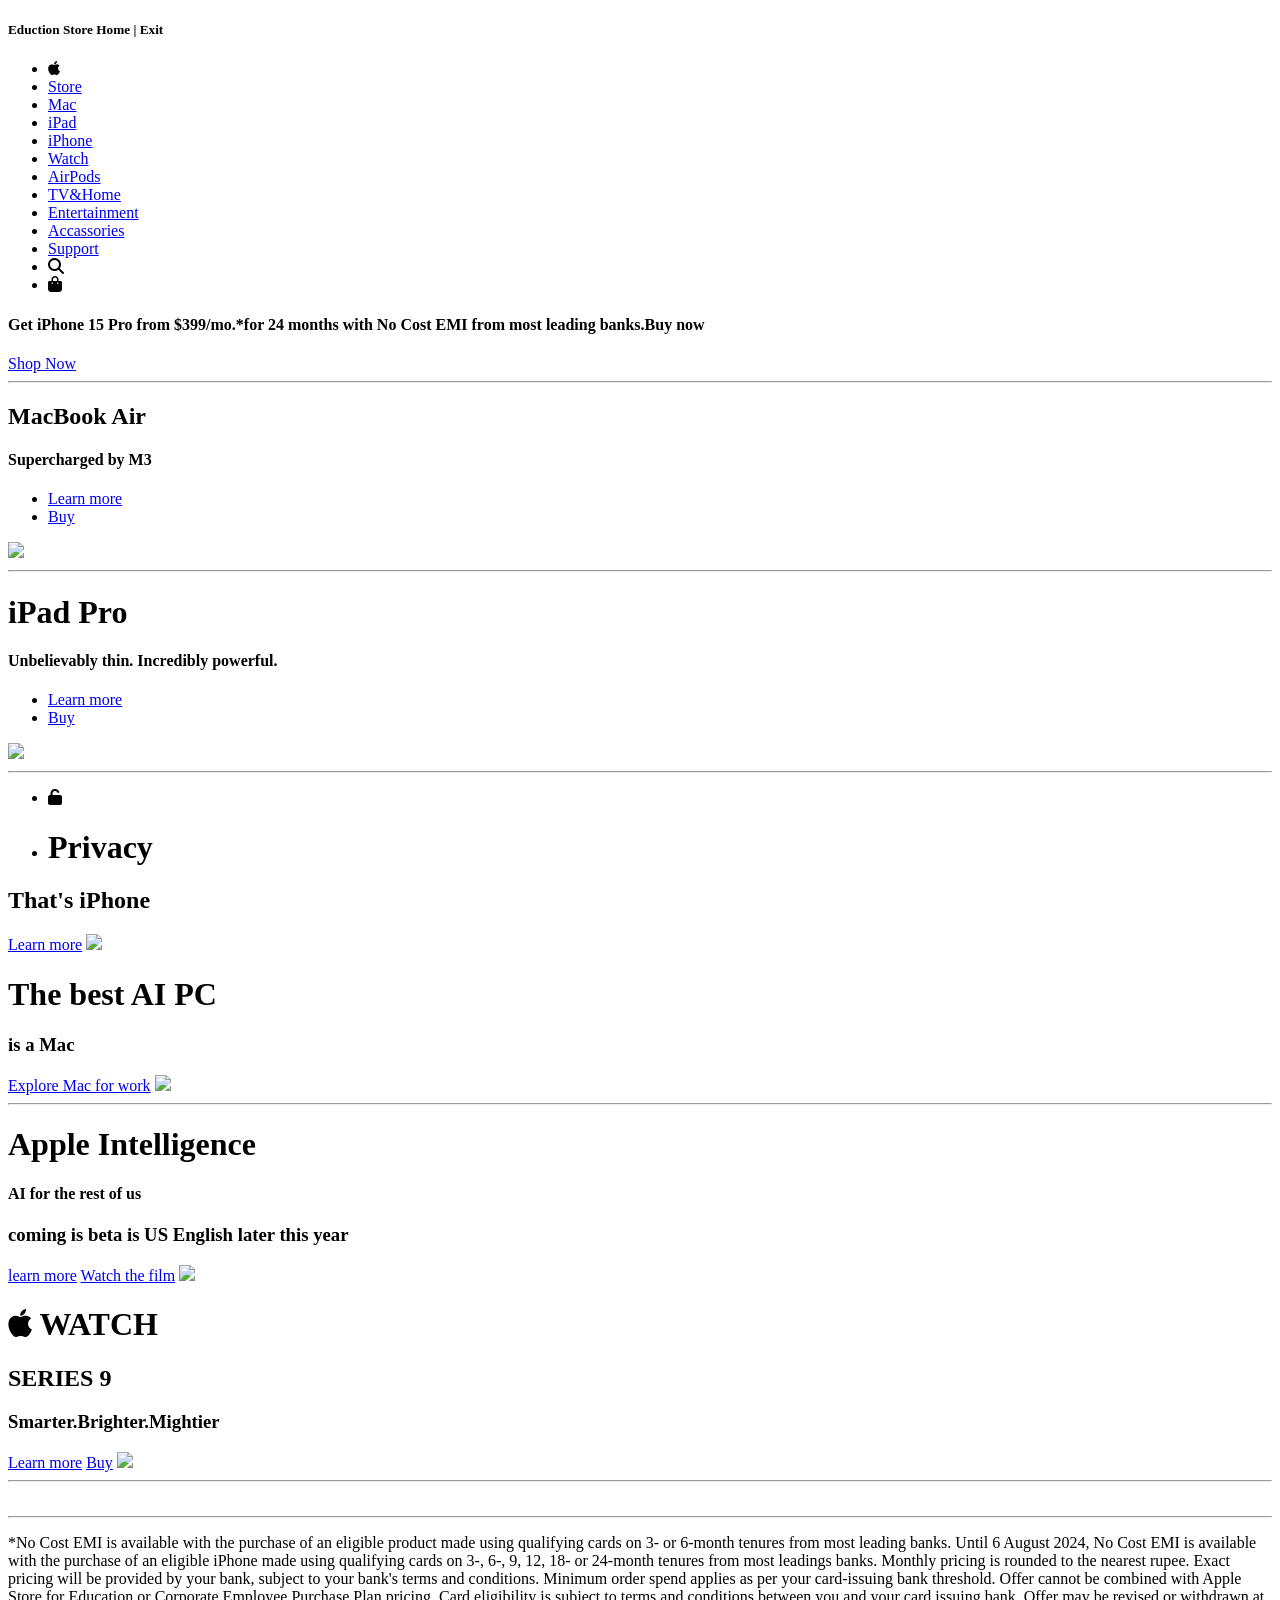
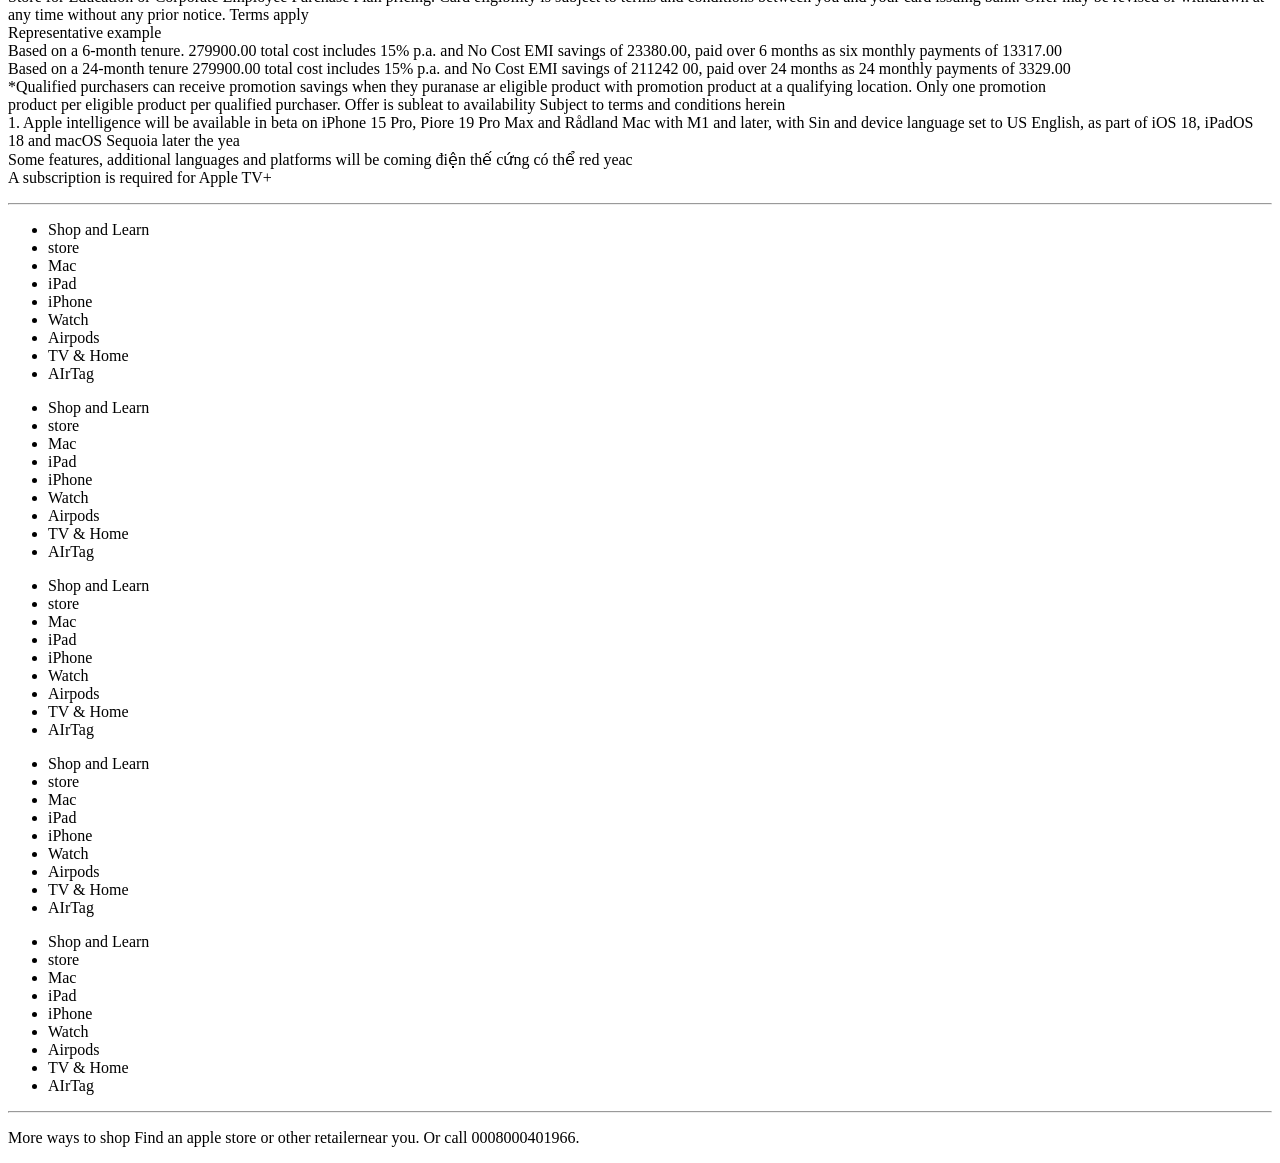
==== index.html @ b9b36b91 "Rename apple.html to index.html" ====
<!DOCTYPE html>
<html lang="en">
<head>
    <meta charset="UTF-8">
    <meta name="viewport" content="width=device-width, initial-scale=1.0">
    <title>Apple.com</title>
    <link rel="stylesheet" href="style.css">
    <link rel="stylesheet" href="https://cdnjs.cloudflare.com/ajax/libs/font-awesome/6.5.2/css/all.min.css" integrity="sha512-SnH5WK+bZxgPHs44uWIX+LLJAJ9/2PkPKZ5QiAj6Ta86w+fsb2TkcmfRyVX3pBnMFcV7oQPJkl9QevSCWr3W6A==" crossorigin="anonymous" referrerpolicy="no-referrer" />
</head>
<body>
    <header>
            </div>
        <div class="master">
            <nav class="nav">
            
                <h5>Eduction Store Home | Exit</h5>
                <ul>
                    <li><i class="fa-brands fa-apple"></i></li>
                    <li><a href="#">Store</a></li>
                    <li><a href="#">Mac</a></li>
                    <li><a href="#">iPad</a></li>
                    <li><a href="#">iPhone</a></li>
                    <li><a href="#">Watch</a></li>
                    <li><a href="#">AirPods</a></li>
                    <li><a href="#">TV&Home</a></li>
                    <li><a href="#">Entertainment</a></li>
                    <li><a href="#">Accassories</a></li>
                    <li><a href="#">Support</a></li>
                    <li><i class="fa-solid fa-magnifying-glass"></i></li>
                    <li><i class="fa-solid fa-bag-shopping"></i></li>
                </ul>
            </nav></div><div class="worker">
            <h4>Get iPhone 15 Pro from $399/mo.*for 24 months with No Cost EMI from most leading banks.<span>Buy now</span></h4>
        </div>
        <div class="okay">
            <a href="#" class="done"> Shop Now </a>
        </div>
        </header>
        <hr>
        <section>
            <div class="sir">
            <h1><strong>MacBook Air</strong></h1>
            <h4>Supercharged by M3</h4>
            </div>
            <div class="under2">
                <nav>
                    <ul>
                        <li><a href="#">Learn more</a></li>
                        <li><a href="#">Buy</a></li>
                    </ul>
                </nav>
            </div>
            <div class="joke">
            <img src="https://www.apple.com/v/macbook-air/s/images/overview/hero/hero_static__c9sislzzicq6_large.jpg">
            </div>
        </section>
        <hr>
        <section1>
            <div class="mam">
                <h1><strong>iPad Pro</strong></h1>
                <h4>Unbelievably thin. Incredibly powerful.</h4>
                </div>
                <div class="under2">
                    <nav>
                        <ul>
                            <li><a href="#">Learn more</a></li>
                            <li><a href="#">Buy</a></li>
                        </ul>
                    </nav>
                </div>
                <div class="joke2">
                <img src="https://images.indianexpress.com/2024/05/Apple-iPad-Pro-hero-240507.jpg?w=414"></div>
        </section1>
        <hr>
        <section2>
            <div class="leader">
                <div class="laber1">
                    <div class="texts"> 
                    <ul>
                        <li> <i class="fa-solid fa-unlock"></i> </li>
                        <li><h1> Privacy</h1></li>
                    </ul>
                    <h2>That's iPhone</h2>
                     <a href="#" class="for">Learn more</a>
                     <img src="https://nofilmschool.com/media-library/the-iphone-15-on-a-black-background.png?id=34710862&width=1245&height=700&quality=90&coordinates=40%2C0%2C40%2C0">
                    </div>
                </div>
                <div class="laber2">
                    <div class="first">
                        <h1>The best AI PC</h1>
                        <h3>is a Mac</h3>
                        <a href="#" class="mind">Explore Mac for work</a>
                        <img src="https://www.zdnet.com/a/img/resize/c89c025e77d7a155cf92d81ed75ba8d66c57a023/2021/10/18/e566b6ba-d9b3-4f21-a1c4-55723cad7d6f/apple-macbook-pro-16-inch-screen-10182021.jpg?auto=webp&fit=crop&height=675&width=1200">
                    </div>
                </div>
            </div>
        </section2>
        <hr>
        <sectionA>
            <div class="power">
                <div class="div1">
                    <h1>Apple Intelligence</h1>
                    <h4>AI for the rest of us</h4>
                    <h3>coming is beta is US English later this year</h3>
                    <a href="#">learn more</a>
                    <a href="#">Watch the film</a>
                    <img src="https://www.themobileindian.com/wp-content/uploads/2022/09/iOS-lock-screen-696x392.png">
                </div>
                <div class="div2">
                 <h1><i class="fa-brands fa-apple"></i> WATCH</h1>
                 <h2>SERIES 9</h2>
                 <h3>Smarter.Brighter.Mightier</h3>
                 <a href="#">Learn more</a>
                 <a href="#">Buy</a>
                 <img src="https://images.macrumors.com/t/XzG4VagpnIehd3bJWtZ4Lh6vzO4=/800x0/smart/article-new/2023/09/Apple-Watch-Series-9.jpg?lossy">
                </div>
            </div>
        </sectionA>
        <hr>
        <sectionB>
            <div class="shiv">
                
                <img src="https://images.indianexpress.com/2024/01/iOS-17-Apple.jpg" alt="">
                
            </div>
        </sectionB>
        <hr>
        <footer>
            <div class="footer1">
                <div class="footerhai">
                <p>*No Cost EMI is available with the purchase of an eligible product made using qualifying cards on 3- or 6-month tenures from most leading banks. Until 6 August 2024, No Cost EMI is available with the purchase of an eligible iPhone made using qualifying cards on 3-, 6-, 9, 12, 18- or 24-month tenures from most leadings banks. Monthly pricing is rounded to the nearest rupee. Exact pricing will be provided by your bank, subject to your bank's terms and conditions. Minimum order spend applies as per your card-issuing bank threshold. Offer cannot be combined with Apple Store for Education or Corporate Employee Purchase Plan pricing. Card eligibility is subject to terms and conditions between you and your card issuing bank. Offer may be revised or withdrawn at any time without any prior notice. Terms apply

                    <br>Representative example
                    
                   <br> Based on a 6-month tenure. 279900.00 total cost includes 15% p.a. and No Cost EMI savings of 23380.00, paid over 6 months as six monthly payments of 13317.00
                    
                    <br>Based on a 24-month tenure 279900.00 total cost includes 15% p.a. and No Cost EMI savings of 211242 00, paid over 24 months as 24 monthly payments of 3329.00
                    
                    <br>*Qualified purchasers can receive promotion savings when they puranase ar eligible product with promotion product at a qualifying location. Only one promotion
                    
                    <br>product per eligible product per qualified purchaser. Offer is subleat to availability Subject to terms and conditions herein
                    
                    <br>1. Apple intelligence will be available in beta on iPhone 15 Pro, Piore 19 Pro Max and Rådland Mac with M1 and later, with Sin and device language set to US English, as part of iOS 18, iPadOS 18 and macOS Sequoia later the yea
                    
                    <br>Some features, additional languages and platforms will be coming điện thế cứng có thể red yeac
                    
                    <br> A subscription is required for Apple TV+
                    </p>
                 <hr>
                 <div class="listpower">
                  <div class="list1">
                  <ul> 
                    <li>Shop and Learn</li>
                    <li>store</li>
                    <li>Mac</li>
                    <li>iPad</li>
                    <li>iPhone</li>
                    <li>Watch</li>
                    <li>Airpods</li>
                    <li>TV & Home</li>
                    <li>AIrTag</li>
                  </ul></div>
                  <div class="list2">
                    <ul> 
                        <li>Shop and Learn</li>
                        <li>store</li>
                        <li>Mac</li>
                        <li>iPad</li>
                        <li>iPhone</li>
                        <li>Watch</li>
                        <li>Airpods</li>
                        <li>TV & Home</li>
                        <li>AIrTag</li>
                    </ul></div>
                    <div class="list3">
                        <ul> 
                            <li>Shop and Learn</li>
                            <li>store</li>
                            <li>Mac</li>
                            <li>iPad</li>
                            <li>iPhone</li>
                            <li>Watch</li>
                            <li>Airpods</li>
                            <li>TV & Home</li>
                            <li>AIrTag</li>
                        </ul></div>
                        <div class="list4">
                            <ul> 
                                <li>Shop and Learn</li>
                                <li>store</li>
                                <li>Mac</li>
                                <li>iPad</li>
                                <li>iPhone</li>
                                <li>Watch</li>
                                <li>Airpods</li>
                                <li>TV & Home</li>
                                <li>AIrTag</li>
                            </ul></div>
                            <div class="list5">
                                <ul> 
                                    <li>Shop and Learn</li>
                                    <li>store</li>
                                    <li>Mac</li>
                                    <li>iPad</li>
                                    <li>iPhone</li>
                                    <li>Watch</li>
                                    <li>Airpods</li>
                                    <li>TV & Home</li>
                                    <li>AIrTag</li>
                                </ul>
                            </div>
                        </div>
                        <div class="last">
                            <hr>
                           <p> More ways to shop <span>Find an apple store or other retailer</span>near you. Or call 0008000401966.</p>
                        </div>
                        </div>
                </div>
            </div>
        </footer>
</body>
</html>
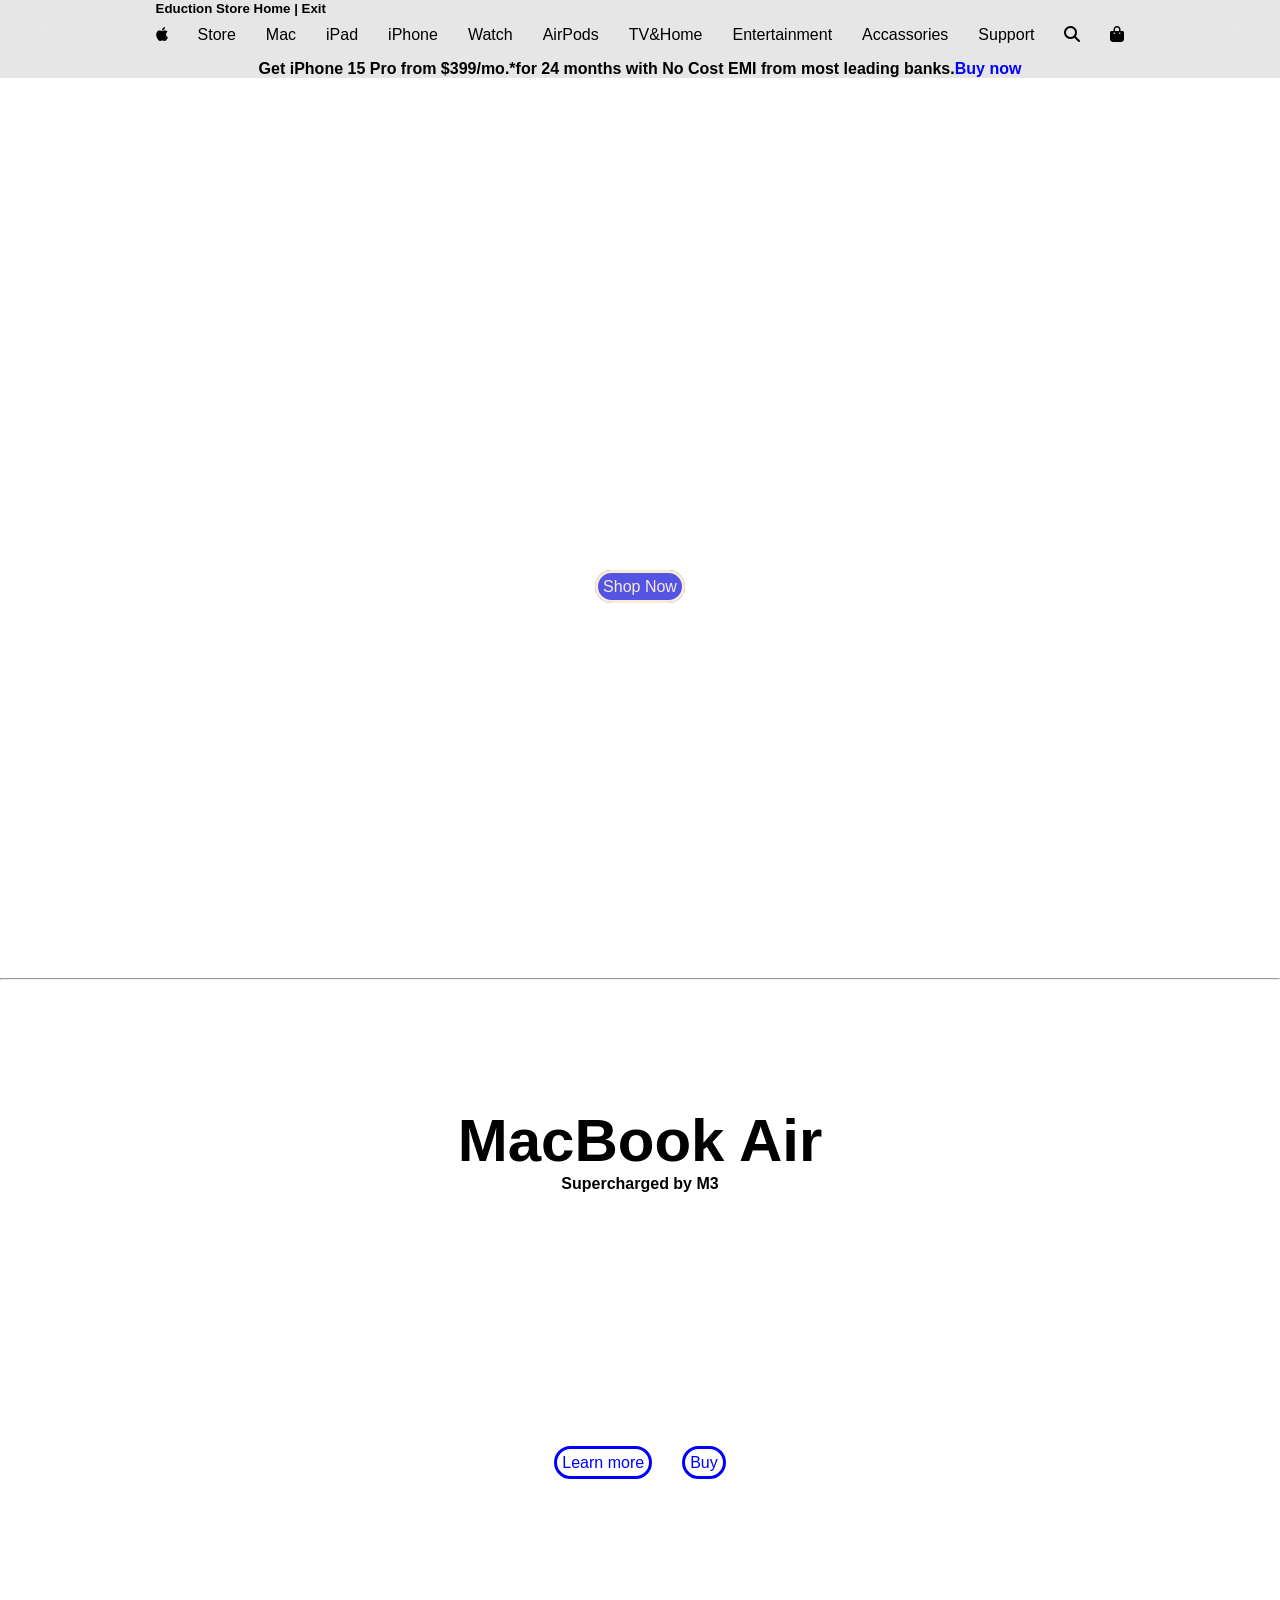
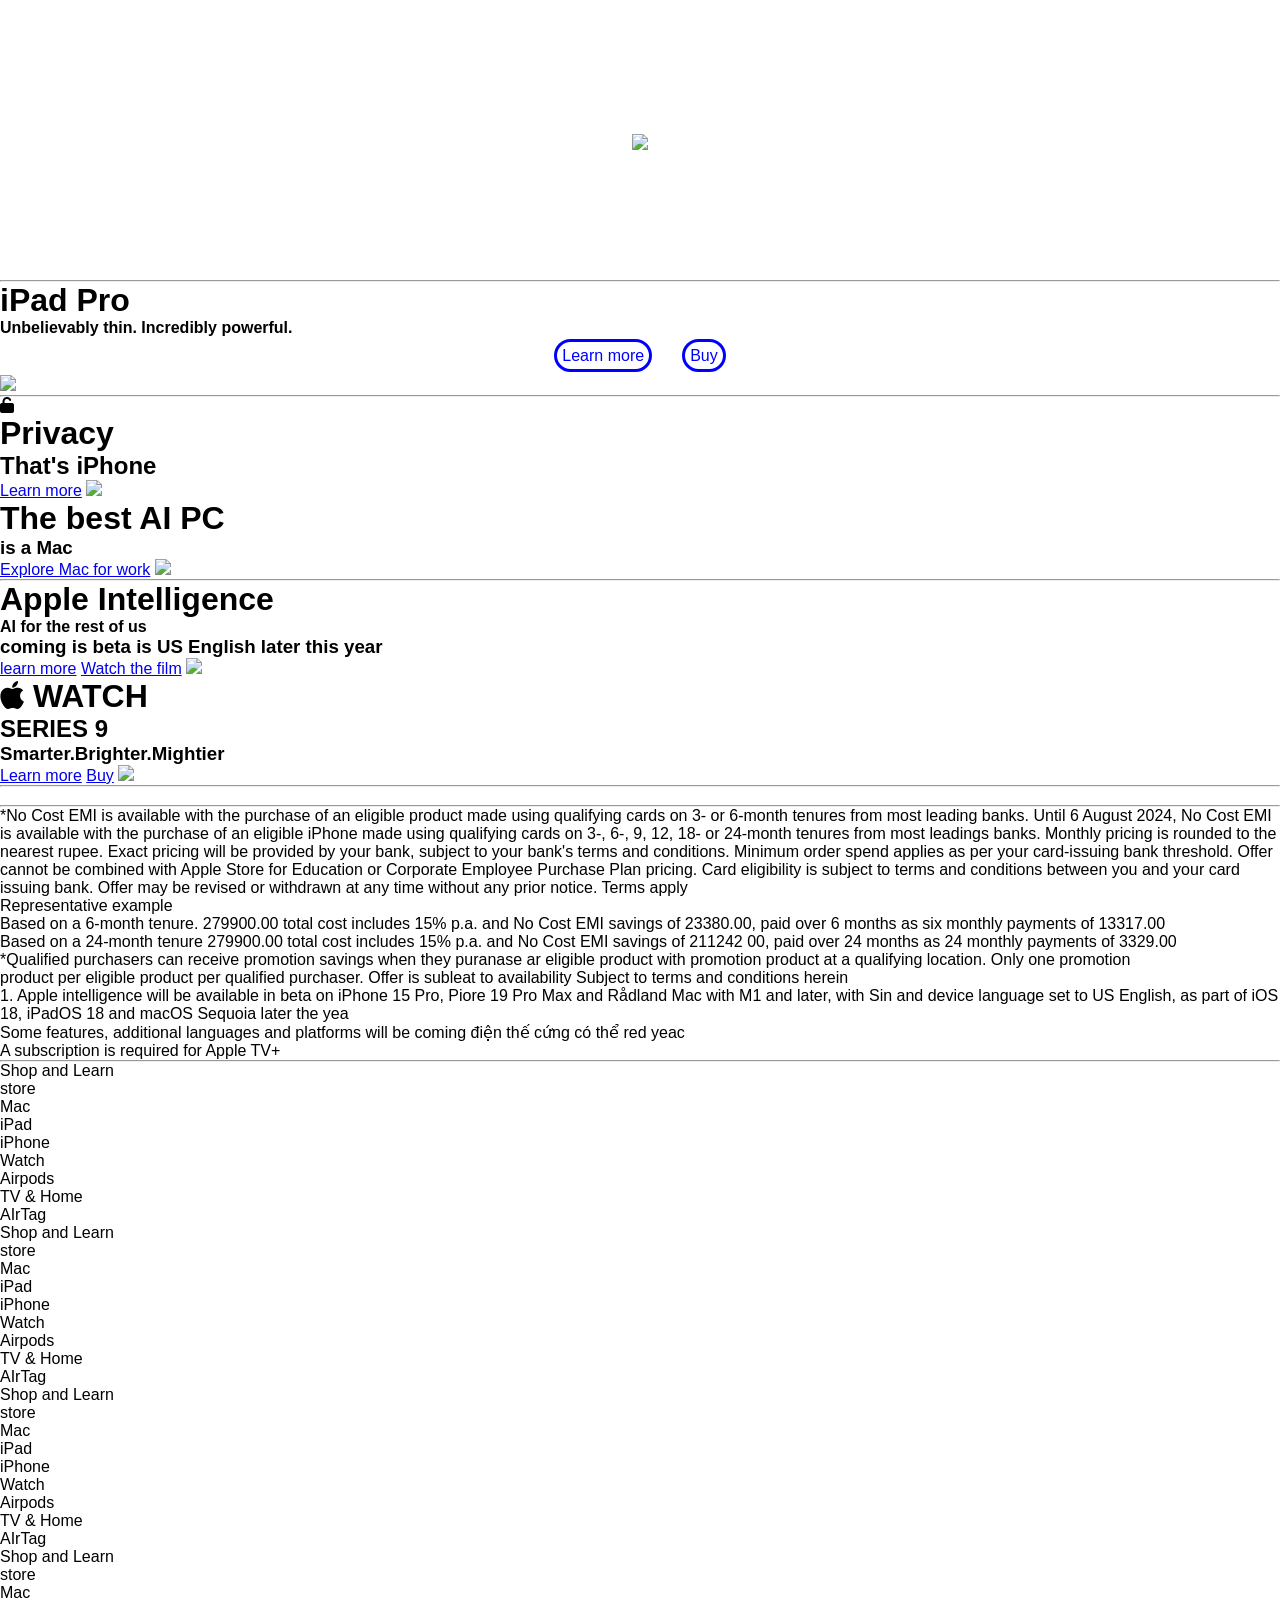
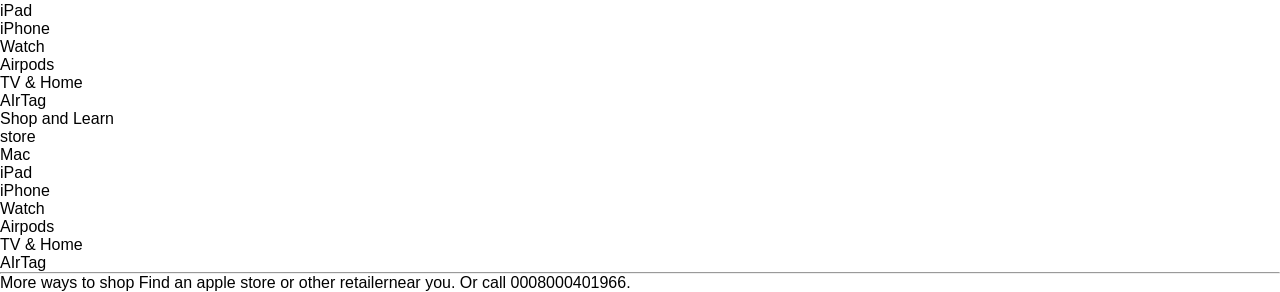
==== commit f0483e51: "Update index.html" ====
--- a/index.html
+++ b/index.html
@@ -12,6 +12,7 @@
             </div>
         <div class="master">
             <nav class="nav">
+                
             
                 <h5>Eduction Store Home | Exit</h5>
                 <ul>
--- a/style.css
+++ b/style.css
@@ -0,0 +1,201 @@
+/* Global styles */
+* {
+    margin: 0;
+    padding: 0;
+    box-sizing: border-box;
+    font-family: 'Franklin Gothic Medium', 'Arial Narrow', Arial, sans-serif;
+}
+
+body {
+    background-repeat: no-repeat;
+    background-position: center;
+    background-size: 1000px;
+    height: 100vh;
+    margin-bottom: 100px;
+    background-color: white;
+    background-image: url("https://www.maxim.com/wp-content/uploads/2024/07/iOS-18-Multi.jpg?w=1024");
+}
+
+.master {
+    display: flex;
+    justify-content: center;
+    align-items: center;
+    background-color: rgb(231, 230, 230);
+    height: 60px;
+    padding-left: 20px;
+    padding-right: 20px;
+}
+
+.master nav {
+    margin-bottom: 5px;
+    position: fixed;
+    backdrop-filter: blur(90px);
+    width: 100%;
+    display: grid;
+    justify-content: center;
+    align-items: center;
+}
+
+.master nav ul {
+    display: flex;
+    list-style: none;
+    align-items: none;
+    gap: 30px;
+    margin-bottom: 10px;
+    margin-top: 10px;
+}
+
+.master .nav a {
+    text-decoration: none;
+    color: black;
+}
+
+.master .nav a:hover {
+    background-color: lightblue;
+    border-radius: 7px;
+    color: black;
+}
+
+.worker h4 {
+    font-family: 'Lucida Sans', 'Lucida Sans Regular', 'Lucida Grande', 'Lucida Sans Unicode', Geneva, Verdana, sans-serif;
+    text-align: center;
+    background-color: rgb(231, 230, 230);
+}
+
+.worker h4 span {
+    color: blue;
+}
+
+.okay {
+    position: relative;
+    text-align: center;
+    height: 100vh;
+}
+
+.done {
+    text-decoration: none;
+    border-style: solid;
+    border-radius: 18px;
+    text-align: center;
+    position: relative;
+    top: 500px;
+    padding: 5px;
+    background-color: rgb(84, 84, 228);
+    color: antiquewhite;
+}
+
+.done:hover {
+    background-color: lightseagreen;
+    color: aliceblue;
+}
+
+section {
+    height: 100vh;
+    display: grid;
+    align-items: center;
+    text-align: center;
+    background-color: white;
+}
+
+.sir h1 {
+    font-size: 60px;
+}
+
+.under2 {
+    display: flex;
+    align-items: center;
+    text-align: center;
+    justify-content: center;
+}
+
+.under2 nav ul {
+    display: flex;
+    list-style: none;
+    align-items: none;
+    gap: 30px;
+    margin-bottom: 10px;
+    margin-top: 10px;
+}
+
+.under2 nav a {
+    text-decoration: none;
+    color: blue;
+    text-decoration: none;
+    border-style: solid;
+    border-radius: 18px;
+    text-align: center;
+    position: relative;
+    padding: 5px;
+}
+
+/* Media Queries for Responsiveness */
+@media screen and (max-width: 1024px) {
+    .sir h1 {
+        font-size: 40px;
+    }
+
+    .master nav ul {
+        gap: 15px;
+    }
+}
+
+@media screen and (max-width: 768px) {
+    body {
+        background-size: cover;
+        height: auto;
+    }
+
+    .master {
+        flex-direction: column;
+        height: auto;
+        padding: 10px;
+    }
+
+    .master nav ul {
+        flex-direction: column;
+        align-items: center;
+    }
+
+    section {
+        padding: 10px;
+    }
+
+    .sir h1 {
+        font-size: 35px;
+    }
+
+    .done {
+        top: auto;
+        padding: 10px 15px;
+    }
+}
+
+@media screen and (max-width: 425px) {
+    .master {
+        padding: 5px;
+    }
+
+    .master nav ul {
+        gap: 10px;
+        flex-wrap: wrap;
+    }
+
+    .sir h1 {
+        font-size: 25px;
+    }
+
+    .done {
+        font-size: 14px;
+        padding: 5px 10px;
+    }
+
+    .under2 nav ul {
+        flex-direction: column;
+        gap: 10px;
+    }
+
+    .under2 nav a {
+        font-size: 14px;
+        padding: 5px;
+    }
+}
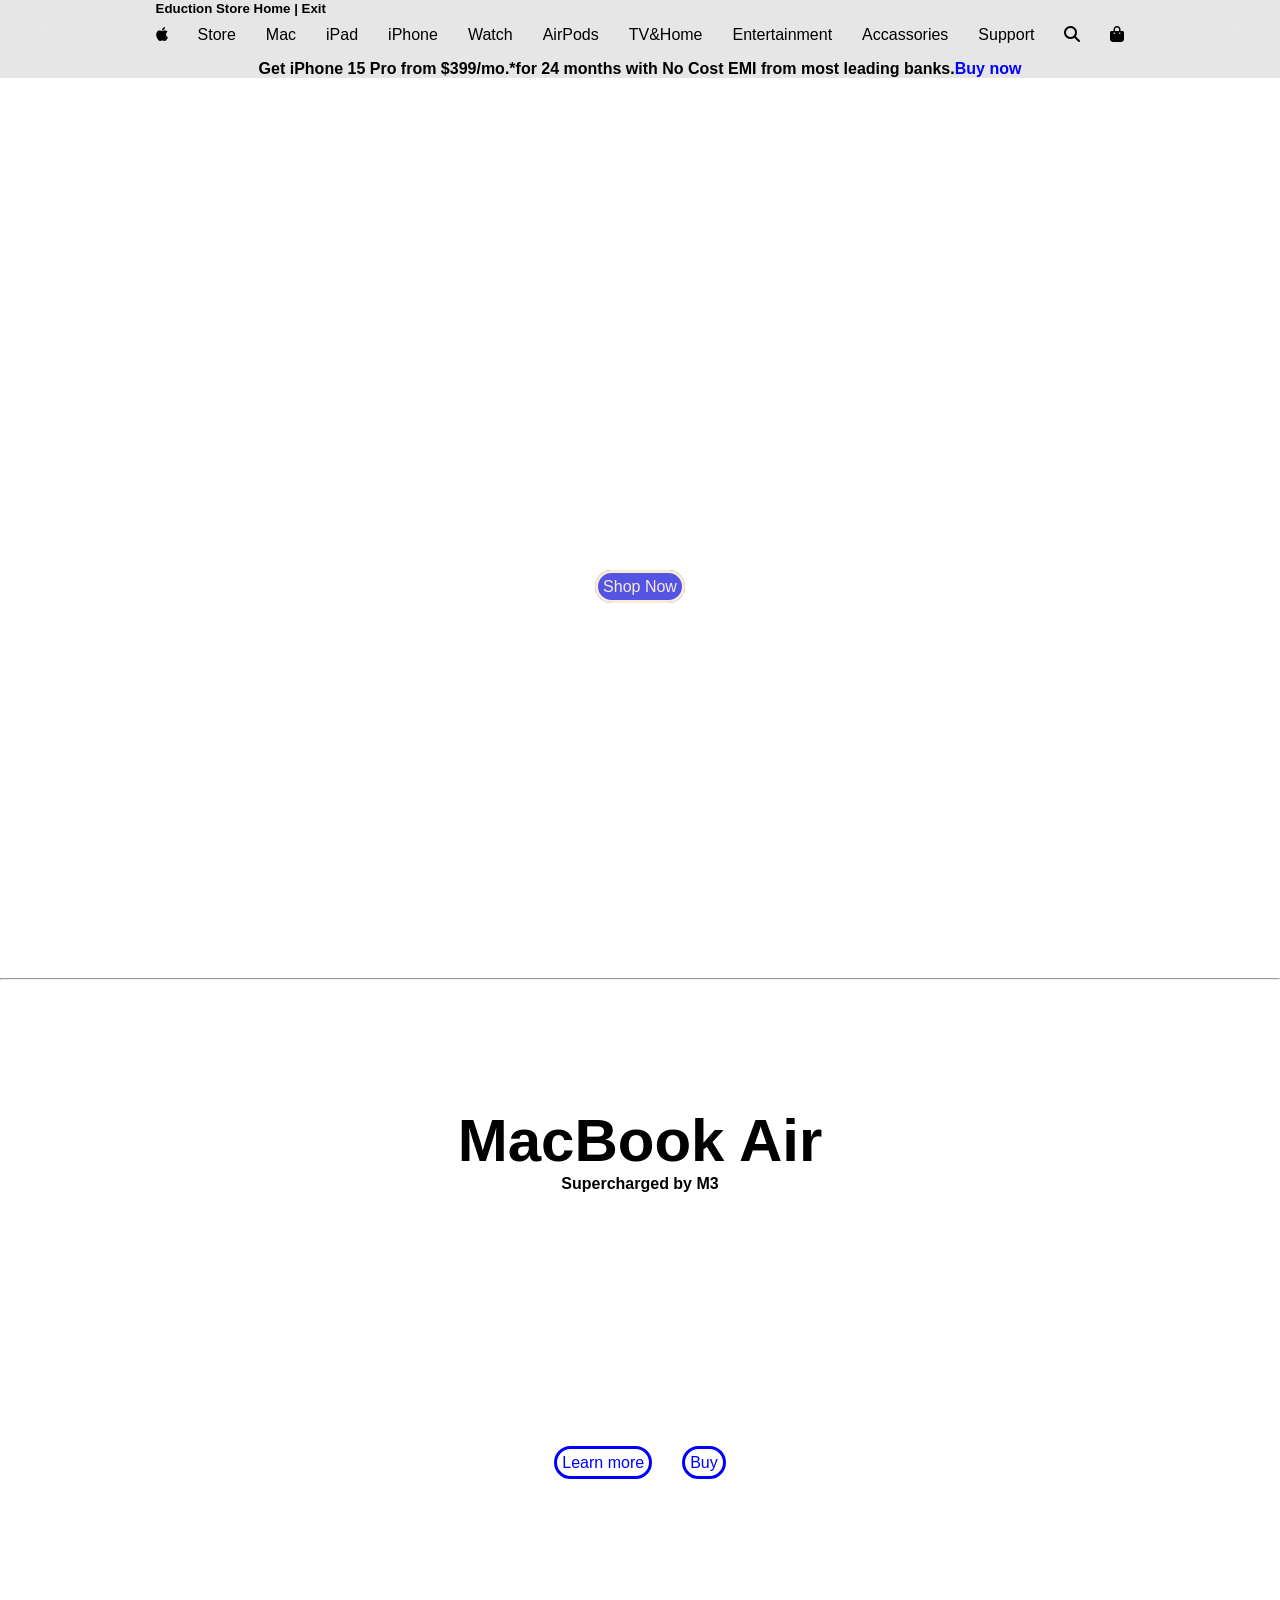
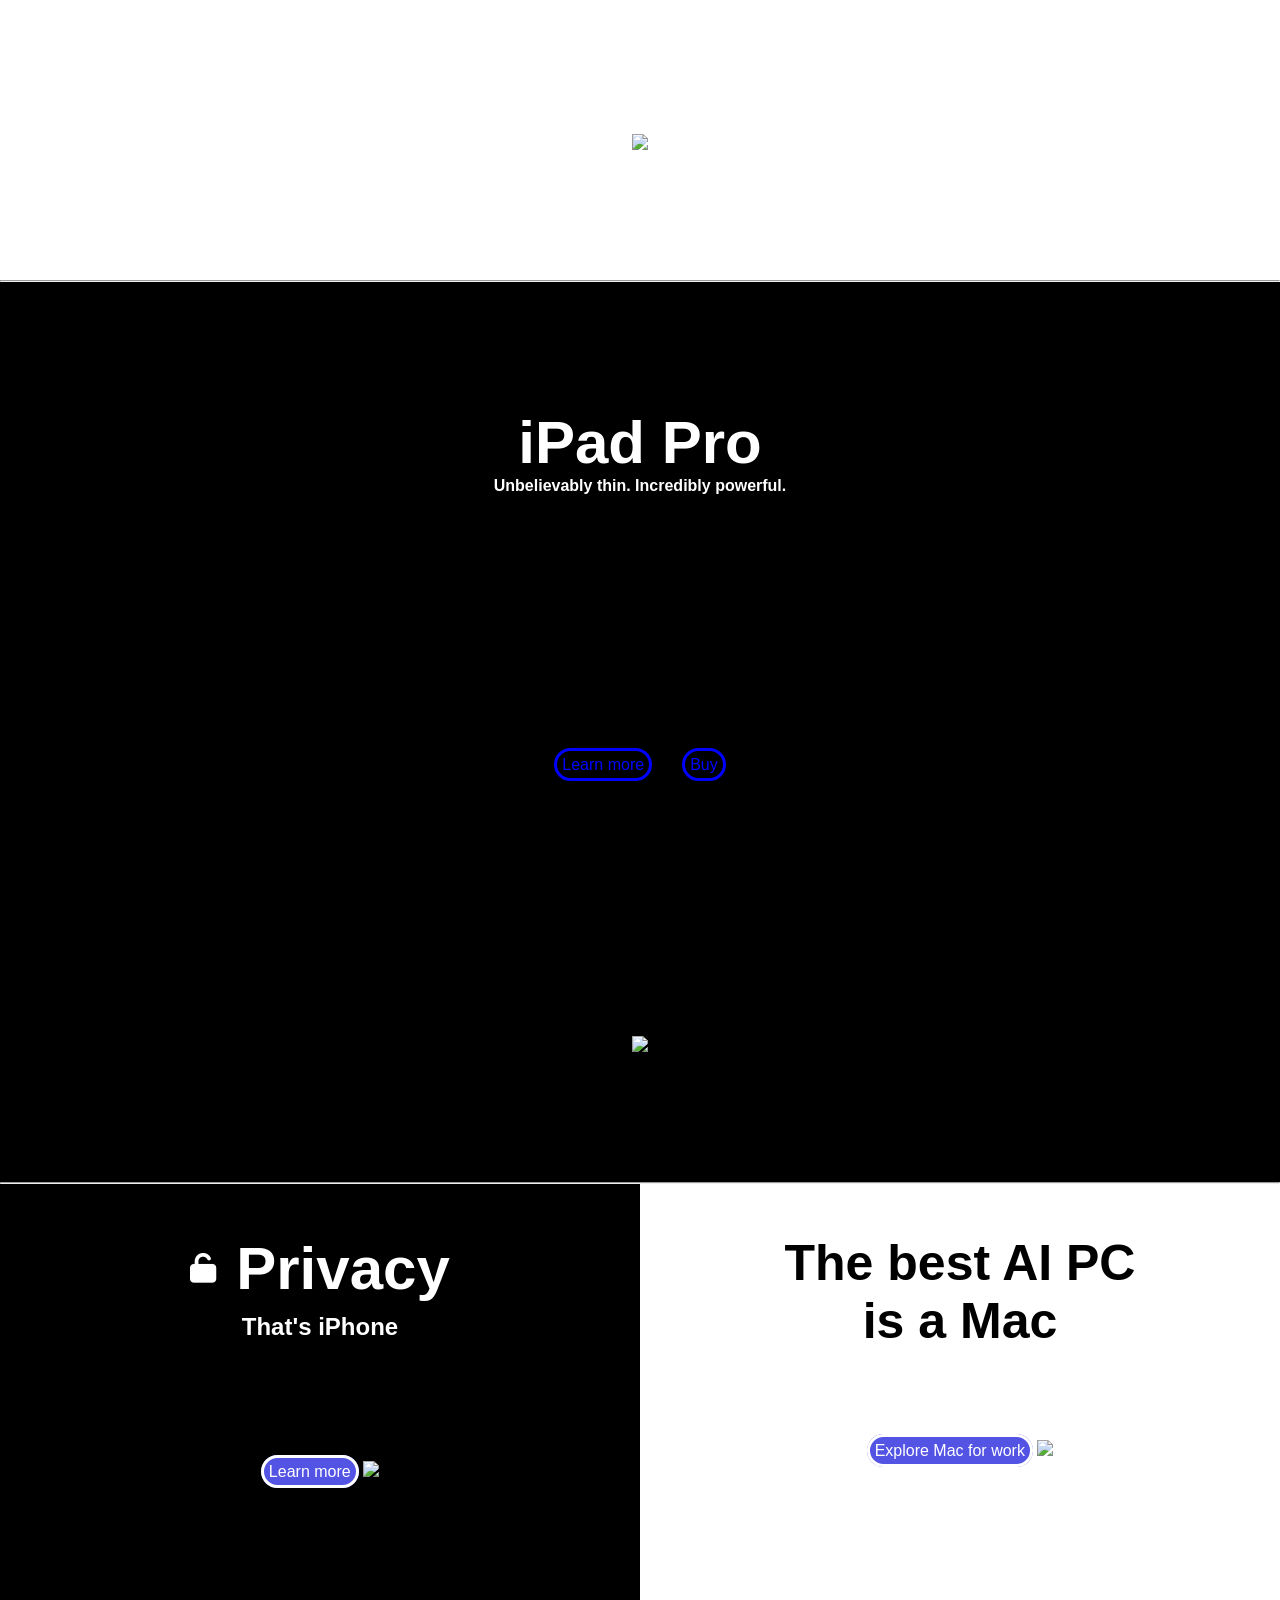
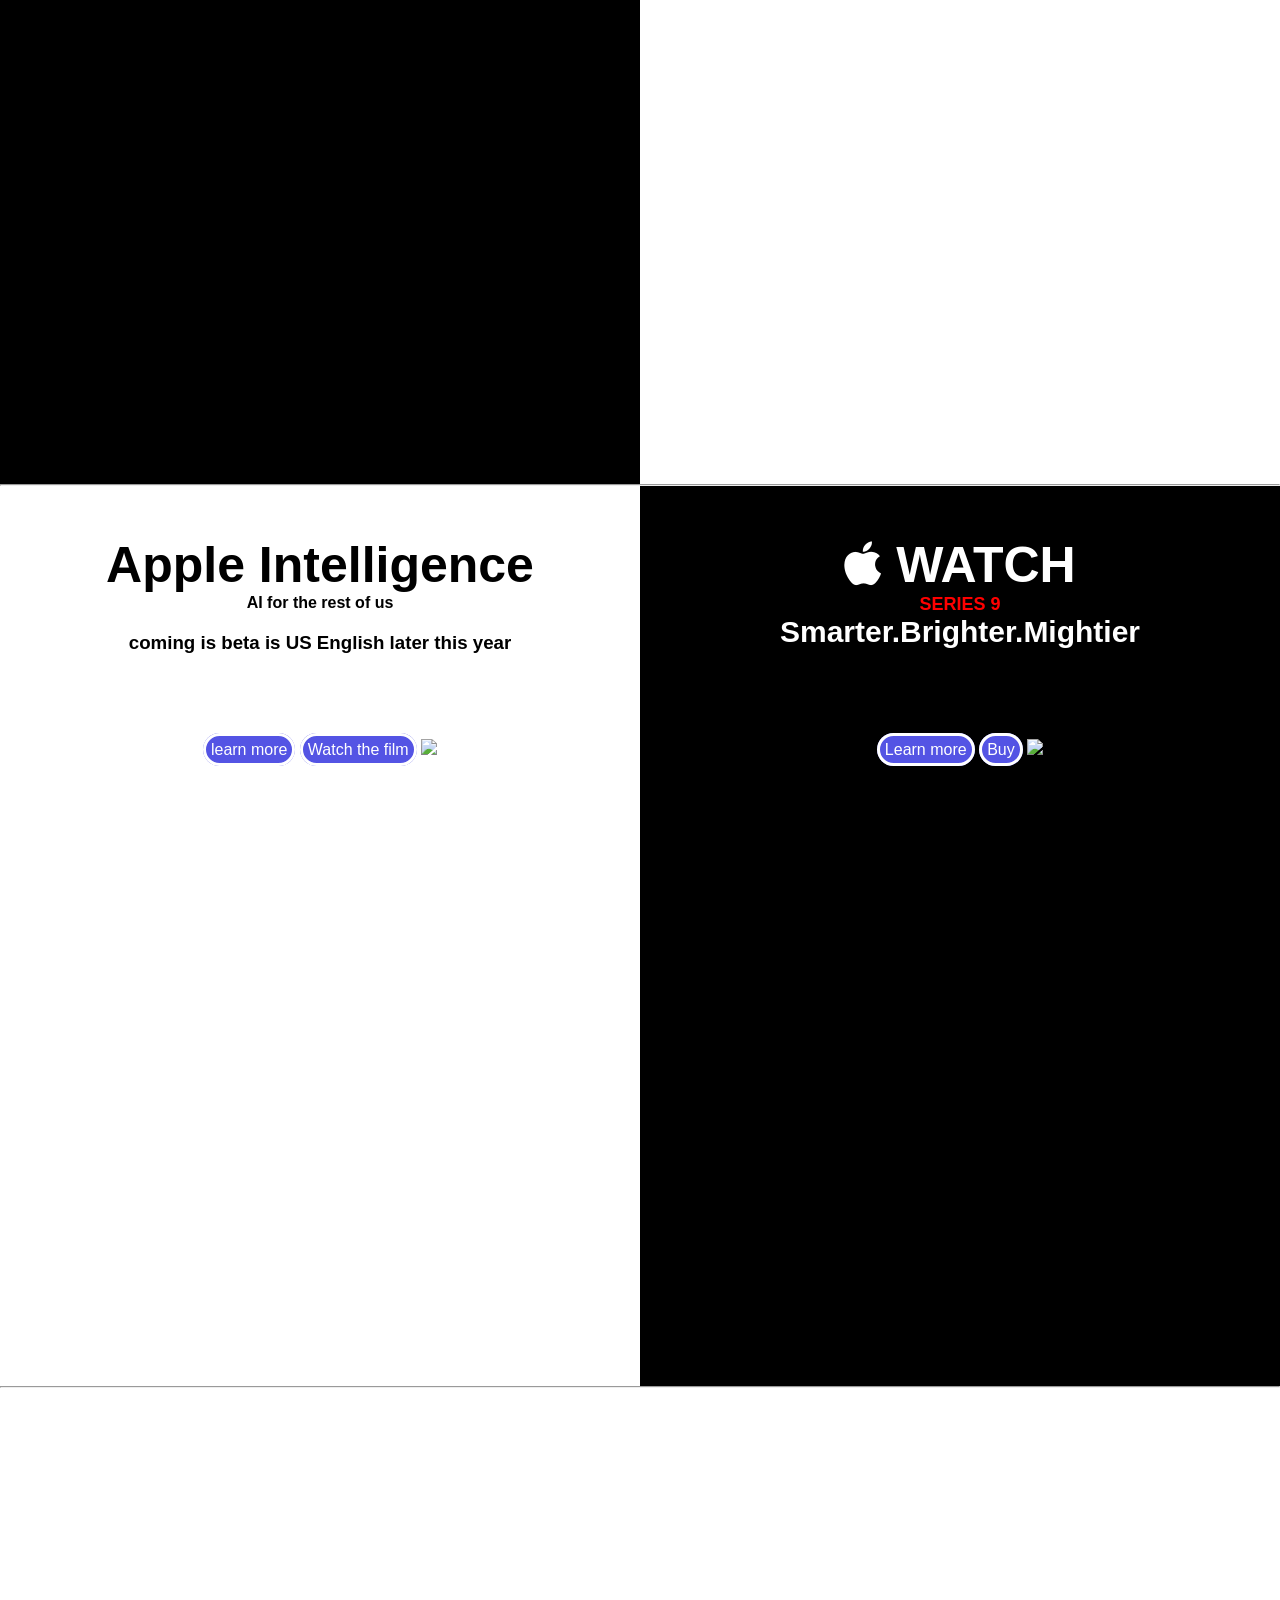
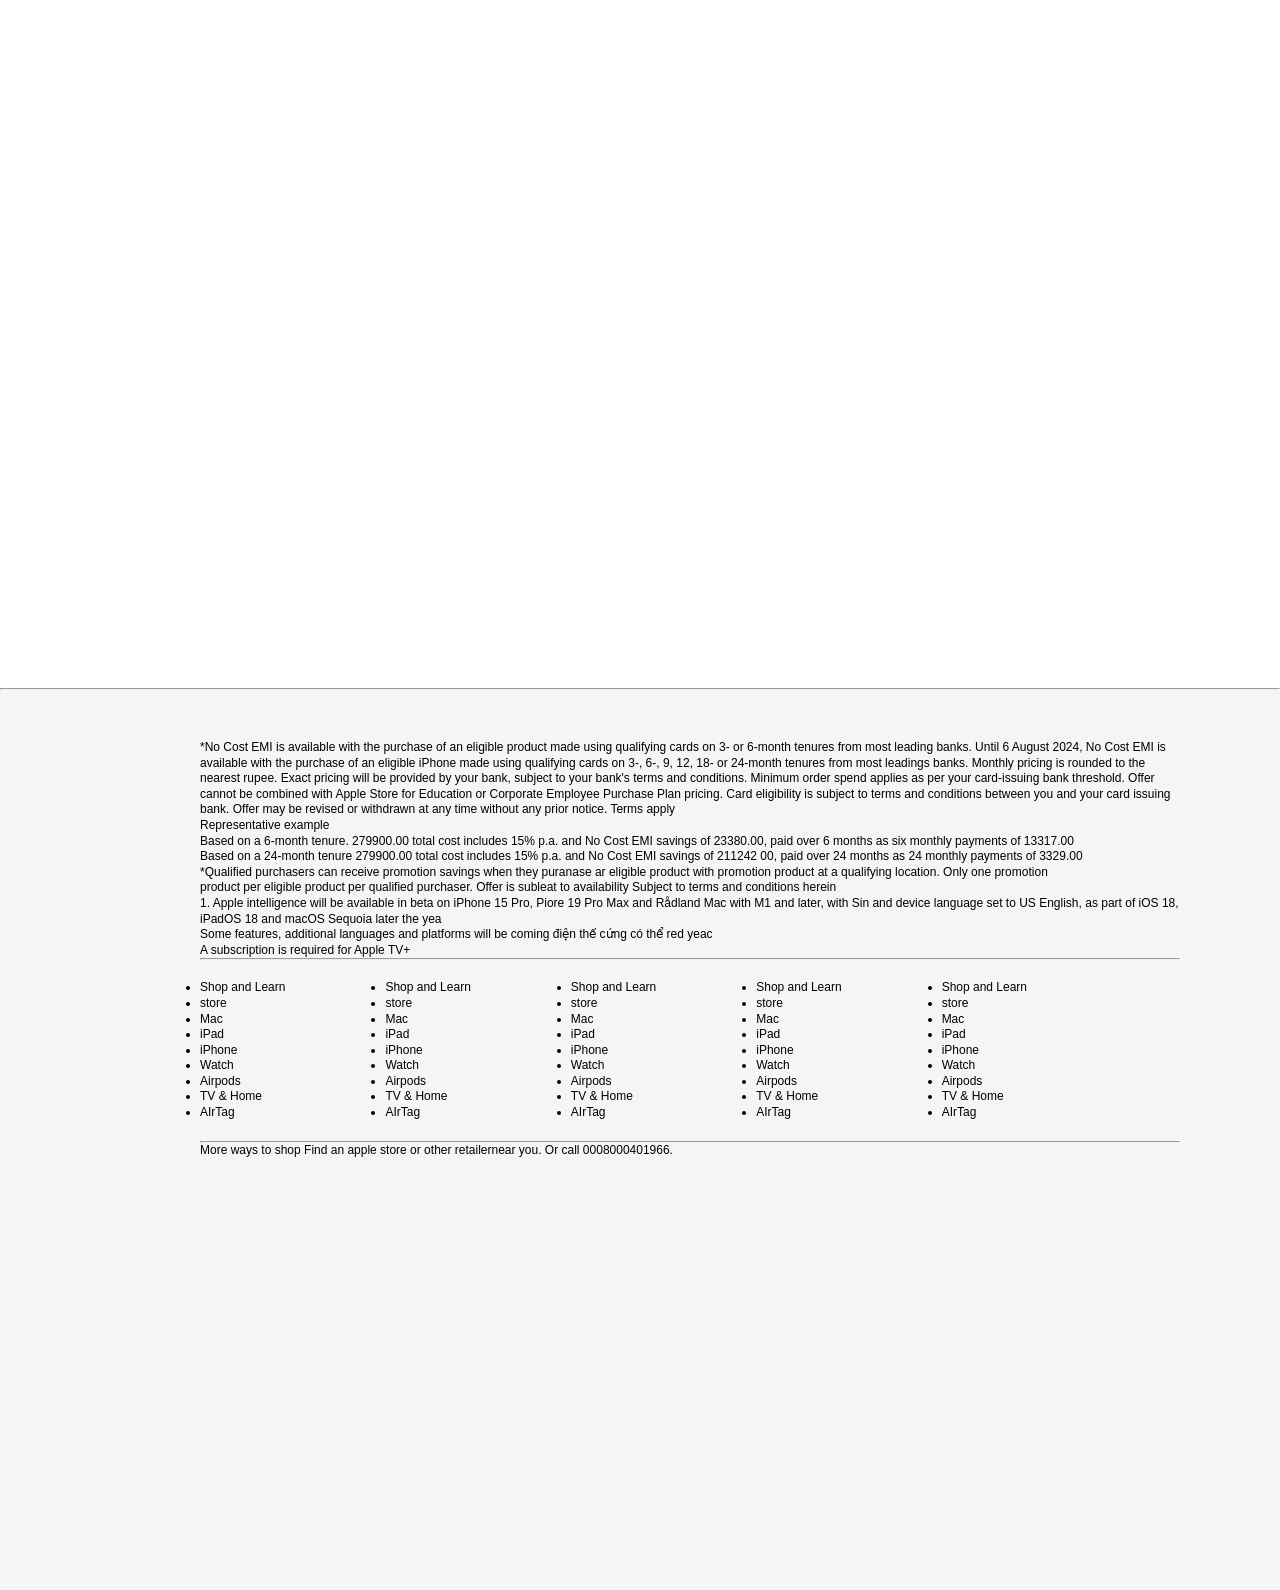
==== commit 56d961fd: "Update index.html" ====
--- a/index.html
+++ b/index.html
@@ -1,19 +1,22 @@
 <!DOCTYPE html>
 <html lang="en">
+
 <head>
     <meta charset="UTF-8">
     <meta name="viewport" content="width=device-width, initial-scale=1.0">
     <title>Apple.com</title>
     <link rel="stylesheet" href="style.css">
-    <link rel="stylesheet" href="https://cdnjs.cloudflare.com/ajax/libs/font-awesome/6.5.2/css/all.min.css" integrity="sha512-SnH5WK+bZxgPHs44uWIX+LLJAJ9/2PkPKZ5QiAj6Ta86w+fsb2TkcmfRyVX3pBnMFcV7oQPJkl9QevSCWr3W6A==" crossorigin="anonymous" referrerpolicy="no-referrer" />
+    <link rel="stylesheet" href="https://cdnjs.cloudflare.com/ajax/libs/font-awesome/6.5.2/css/all.min.css"
+        integrity="sha512-SnH5WK+bZxgPHs44uWIX+LLJAJ9/2PkPKZ5QiAj6Ta86w+fsb2TkcmfRyVX3pBnMFcV7oQPJkl9QevSCWr3W6A=="
+        crossorigin="anonymous" referrerpolicy="no-referrer" />
 </head>
+
 <body>
     <header>
-            </div>
+        </div>
         <div class="master">
             <nav class="nav">
-                
-            
+
                 <h5>Eduction Store Home | Exit</h5>
                 <ul>
                     <li><i class="fa-brands fa-apple"></i></li>
@@ -30,194 +33,223 @@
                     <li><i class="fa-solid fa-magnifying-glass"></i></li>
                     <li><i class="fa-solid fa-bag-shopping"></i></li>
                 </ul>
-            </nav></div><div class="worker">
-            <h4>Get iPhone 15 Pro from $399/mo.*for 24 months with No Cost EMI from most leading banks.<span>Buy now</span></h4>
+            </nav>
+        </div>
+        <div class="worker">
+            <h4>Get iPhone 15 Pro from $399/mo.*for 24 months with No Cost EMI from most leading banks.<span>Buy
+                    now</span></h4>
         </div>
         <div class="okay">
             <a href="#" class="done"> Shop Now </a>
         </div>
-        </header>
-        <hr>
-        <section>
-            <div class="sir">
+    </header>
+    <hr>
+    <section>
+        <div class="sir">
             <h1><strong>MacBook Air</strong></h1>
             <h4>Supercharged by M3</h4>
-            </div>
-            <div class="under2">
-                <nav>
-                    <ul>
-                        <li><a href="#">Learn more</a></li>
-                        <li><a href="#">Buy</a></li>
-                    </ul>
-                </nav>
-            </div>
-            <div class="joke">
+        </div>
+        <div class="under2">
+            <nav>
+                <ul>
+                    <li><a href="#">Learn more</a></li>
+                    <li><a href="#">Buy</a></li>
+                </ul>
+            </nav>
+        </div>
+        <div class="joke">
             <img src="https://www.apple.com/v/macbook-air/s/images/overview/hero/hero_static__c9sislzzicq6_large.jpg">
-            </div>
-        </section>
-        <hr>
-        <section1>
-            <div class="mam">
-                <h1><strong>iPad Pro</strong></h1>
-                <h4>Unbelievably thin. Incredibly powerful.</h4>
-                </div>
-                <div class="under2">
-                    <nav>
-                        <ul>
-                            <li><a href="#">Learn more</a></li>
-                            <li><a href="#">Buy</a></li>
-                        </ul>
-                    </nav>
-                </div>
-                <div class="joke2">
-                <img src="https://images.indianexpress.com/2024/05/Apple-iPad-Pro-hero-240507.jpg?w=414"></div>
-        </section1>
-        <hr>
-        <section2>
-            <div class="leader">
-                <div class="laber1">
-                    <div class="texts"> 
+        </div>
+    </section>
+    <hr>
+    <section1>
+        <div class="mam">
+            <h1><strong>iPad Pro</strong></h1>
+            <h4>Unbelievably thin. Incredibly powerful.</h4>
+        </div>
+        <div class="under2">
+            <nav>
+                <ul>
+                    <li><a href="#">Learn more</a></li>
+                    <li><a href="#">Buy</a></li>
+                </ul>
+            </nav>
+        </div>
+        <div class="joke2">
+            <img src="https://images.indianexpress.com/2024/05/Apple-iPad-Pro-hero-240507.jpg?w=414">
+        </div>
+    </section1>
+    <hr>
+    <section2>
+        <div class="leader">
+            <div class="laber1">
+                <div class="texts">
                     <ul>
                         <li> <i class="fa-solid fa-unlock"></i> </li>
-                        <li><h1> Privacy</h1></li>
+                        <li>
+                            <h1> Privacy</h1>
+                        </li>
                     </ul>
                     <h2>That's iPhone</h2>
-                     <a href="#" class="for">Learn more</a>
-                     <img src="https://nofilmschool.com/media-library/the-iphone-15-on-a-black-background.png?id=34710862&width=1245&height=700&quality=90&coordinates=40%2C0%2C40%2C0">
-                    </div>
-                </div>
-                <div class="laber2">
-                    <div class="first">
-                        <h1>The best AI PC</h1>
-                        <h3>is a Mac</h3>
-                        <a href="#" class="mind">Explore Mac for work</a>
-                        <img src="https://www.zdnet.com/a/img/resize/c89c025e77d7a155cf92d81ed75ba8d66c57a023/2021/10/18/e566b6ba-d9b3-4f21-a1c4-55723cad7d6f/apple-macbook-pro-16-inch-screen-10182021.jpg?auto=webp&fit=crop&height=675&width=1200">
-                    </div>
-                </div>
-            </div>
-        </section2>
-        <hr>
-        <sectionA>
-            <div class="power">
-                <div class="div1">
-                    <h1>Apple Intelligence</h1>
-                    <h4>AI for the rest of us</h4>
-                    <h3>coming is beta is US English later this year</h3>
-                    <a href="#">learn more</a>
-                    <a href="#">Watch the film</a>
-                    <img src="https://www.themobileindian.com/wp-content/uploads/2022/09/iOS-lock-screen-696x392.png">
-                </div>
-                <div class="div2">
-                 <h1><i class="fa-brands fa-apple"></i> WATCH</h1>
-                 <h2>SERIES 9</h2>
-                 <h3>Smarter.Brighter.Mightier</h3>
-                 <a href="#">Learn more</a>
-                 <a href="#">Buy</a>
-                 <img src="https://images.macrumors.com/t/XzG4VagpnIehd3bJWtZ4Lh6vzO4=/800x0/smart/article-new/2023/09/Apple-Watch-Series-9.jpg?lossy">
-                </div>
-            </div>
-        </sectionA>
-        <hr>
-        <sectionB>
-            <div class="shiv">
-                
-                <img src="https://images.indianexpress.com/2024/01/iOS-17-Apple.jpg" alt="">
-                
-            </div>
-        </sectionB>
-        <hr>
-        <footer>
-            <div class="footer1">
-                <div class="footerhai">
-                <p>*No Cost EMI is available with the purchase of an eligible product made using qualifying cards on 3- or 6-month tenures from most leading banks. Until 6 August 2024, No Cost EMI is available with the purchase of an eligible iPhone made using qualifying cards on 3-, 6-, 9, 12, 18- or 24-month tenures from most leadings banks. Monthly pricing is rounded to the nearest rupee. Exact pricing will be provided by your bank, subject to your bank's terms and conditions. Minimum order spend applies as per your card-issuing bank threshold. Offer cannot be combined with Apple Store for Education or Corporate Employee Purchase Plan pricing. Card eligibility is subject to terms and conditions between you and your card issuing bank. Offer may be revised or withdrawn at any time without any prior notice. Terms apply
+                    <a href="#" class="for">Learn more</a>
+                    <img
+                        src="https://nofilmschool.com/media-library/the-iphone-15-on-a-black-background.png?id=34710862&width=1245&height=700&quality=90&coordinates=40%2C0%2C40%2C0">
+                </div>
+            </div>
+            <div class="laber2">
+                <div class="first">
+                    <h1>The best AI PC</h1>
+                    <h3>is a Mac</h3>
+                    <a href="#" class="mind">Explore Mac for work</a>
+                    <img
+                        src="https://www.zdnet.com/a/img/resize/c89c025e77d7a155cf92d81ed75ba8d66c57a023/2021/10/18/e566b6ba-d9b3-4f21-a1c4-55723cad7d6f/apple-macbook-pro-16-inch-screen-10182021.jpg?auto=webp&fit=crop&height=675&width=1200">
+                </div>
+            </div>
+        </div>
+    </section2>
+    <hr>
+    <sectionA>
+        <div class="power">
+            <div class="div1">
+                <h1>Apple Intelligence</h1>
+                <h4>AI for the rest of us</h4>
+                <h3>coming is beta is US English later this year</h3>
+                <a href="#">learn more</a>
+                <a href="#">Watch the film</a>
+                <img src="https://www.themobileindian.com/wp-content/uploads/2022/09/iOS-lock-screen-696x392.png">
+            </div>
+            <div class="div2">
+                <h1><i class="fa-brands fa-apple"></i> WATCH</h1>
+                <h2>SERIES 9</h2>
+                <h3>Smarter.Brighter.Mightier</h3>
+                <a href="#">Learn more</a>
+                <a href="#">Buy</a>
+                <img
+                    src="https://images.macrumors.com/t/XzG4VagpnIehd3bJWtZ4Lh6vzO4=/800x0/smart/article-new/2023/09/Apple-Watch-Series-9.jpg?lossy">
+            </div>
+        </div>
+    </sectionA>
+    <hr>
+    <sectionB>
+        <div class="shiv">
+
+            <img src="https://images.indianexpress.com/2024/01/iOS-17-Apple.jpg" alt="">
+
+        </div>
+    </sectionB>
+    <hr>
+    <footer>
+        <div class="footer1">
+            <div class="footerhai">
+                <p>*No Cost EMI is available with the purchase of an eligible product made using qualifying cards on 3-
+                    or 6-month tenures from most leading banks. Until 6 August 2024, No Cost EMI is available with the
+                    purchase of an eligible iPhone made using qualifying cards on 3-, 6-, 9, 12, 18- or 24-month tenures
+                    from most leadings banks. Monthly pricing is rounded to the nearest rupee. Exact pricing will be
+                    provided by your bank, subject to your bank's terms and conditions. Minimum order spend applies as
+                    per your card-issuing bank threshold. Offer cannot be combined with Apple Store for Education or
+                    Corporate Employee Purchase Plan pricing. Card eligibility is subject to terms and conditions
+                    between you and your card issuing bank. Offer may be revised or withdrawn at any time without any
+                    prior notice. Terms apply
 
                     <br>Representative example
-                    
-                   <br> Based on a 6-month tenure. 279900.00 total cost includes 15% p.a. and No Cost EMI savings of 23380.00, paid over 6 months as six monthly payments of 13317.00
-                    
-                    <br>Based on a 24-month tenure 279900.00 total cost includes 15% p.a. and No Cost EMI savings of 211242 00, paid over 24 months as 24 monthly payments of 3329.00
-                    
-                    <br>*Qualified purchasers can receive promotion savings when they puranase ar eligible product with promotion product at a qualifying location. Only one promotion
-                    
-                    <br>product per eligible product per qualified purchaser. Offer is subleat to availability Subject to terms and conditions herein
-                    
-                    <br>1. Apple intelligence will be available in beta on iPhone 15 Pro, Piore 19 Pro Max and Rådland Mac with M1 and later, with Sin and device language set to US English, as part of iOS 18, iPadOS 18 and macOS Sequoia later the yea
-                    
+
+                    <br> Based on a 6-month tenure. 279900.00 total cost includes 15% p.a. and No Cost EMI savings of
+                    23380.00, paid over 6 months as six monthly payments of 13317.00
+
+                    <br>Based on a 24-month tenure 279900.00 total cost includes 15% p.a. and No Cost EMI savings of
+                    211242 00, paid over 24 months as 24 monthly payments of 3329.00
+
+                    <br>*Qualified purchasers can receive promotion savings when they puranase ar eligible product with
+                    promotion product at a qualifying location. Only one promotion
+
+                    <br>product per eligible product per qualified purchaser. Offer is subleat to availability Subject
+                    to terms and conditions herein
+
+                    <br>1. Apple intelligence will be available in beta on iPhone 15 Pro, Piore 19 Pro Max and Rådland
+                    Mac with M1 and later, with Sin and device language set to US English, as part of iOS 18, iPadOS 18
+                    and macOS Sequoia later the yea
+
                     <br>Some features, additional languages and platforms will be coming điện thế cứng có thể red yeac
-                    
+
                     <br> A subscription is required for Apple TV+
-                    </p>
-                 <hr>
-                 <div class="listpower">
-                  <div class="list1">
-                  <ul> 
-                    <li>Shop and Learn</li>
-                    <li>store</li>
-                    <li>Mac</li>
-                    <li>iPad</li>
-                    <li>iPhone</li>
-                    <li>Watch</li>
-                    <li>Airpods</li>
-                    <li>TV & Home</li>
-                    <li>AIrTag</li>
-                  </ul></div>
-                  <div class="list2">
-                    <ul> 
-                        <li>Shop and Learn</li>
-                        <li>store</li>
-                        <li>Mac</li>
-                        <li>iPad</li>
-                        <li>iPhone</li>
-                        <li>Watch</li>
-                        <li>Airpods</li>
-                        <li>TV & Home</li>
-                        <li>AIrTag</li>
-                    </ul></div>
+                </p>
+                <hr>
+                <div class="listpower">
+                    <div class="list1">
+                        <ul>
+                            <li>Shop and Learn</li>
+                            <li>store</li>
+                            <li>Mac</li>
+                            <li>iPad</li>
+                            <li>iPhone</li>
+                            <li>Watch</li>
+                            <li>Airpods</li>
+                            <li>TV & Home</li>
+                            <li>AIrTag</li>
+                        </ul>
+                    </div>
+                    <div class="list2">
+                        <ul>
+                            <li>Shop and Learn</li>
+                            <li>store</li>
+                            <li>Mac</li>
+                            <li>iPad</li>
+                            <li>iPhone</li>
+                            <li>Watch</li>
+                            <li>Airpods</li>
+                            <li>TV & Home</li>
+                            <li>AIrTag</li>
+                        </ul>
+                    </div>
                     <div class="list3">
-                        <ul> 
-                            <li>Shop and Learn</li>
-                            <li>store</li>
-                            <li>Mac</li>
-                            <li>iPad</li>
-                            <li>iPhone</li>
-                            <li>Watch</li>
-                            <li>Airpods</li>
-                            <li>TV & Home</li>
-                            <li>AIrTag</li>
-                        </ul></div>
-                        <div class="list4">
-                            <ul> 
-                                <li>Shop and Learn</li>
-                                <li>store</li>
-                                <li>Mac</li>
-                                <li>iPad</li>
-                                <li>iPhone</li>
-                                <li>Watch</li>
-                                <li>Airpods</li>
-                                <li>TV & Home</li>
-                                <li>AIrTag</li>
-                            </ul></div>
-                            <div class="list5">
-                                <ul> 
-                                    <li>Shop and Learn</li>
-                                    <li>store</li>
-                                    <li>Mac</li>
-                                    <li>iPad</li>
-                                    <li>iPhone</li>
-                                    <li>Watch</li>
-                                    <li>Airpods</li>
-                                    <li>TV & Home</li>
-                                    <li>AIrTag</li>
-                                </ul>
-                            </div>
-                        </div>
-                        <div class="last">
-                            <hr>
-                           <p> More ways to shop <span>Find an apple store or other retailer</span>near you. Or call 0008000401966.</p>
-                        </div>
-                        </div>
-                </div>
-            </div>
-        </footer>
+                        <ul>
+                            <li>Shop and Learn</li>
+                            <li>store</li>
+                            <li>Mac</li>
+                            <li>iPad</li>
+                            <li>iPhone</li>
+                            <li>Watch</li>
+                            <li>Airpods</li>
+                            <li>TV & Home</li>
+                            <li>AIrTag</li>
+                        </ul>
+                    </div>
+                    <div class="list4">
+                        <ul>
+                            <li>Shop and Learn</li>
+                            <li>store</li>
+                            <li>Mac</li>
+                            <li>iPad</li>
+                            <li>iPhone</li>
+                            <li>Watch</li>
+                            <li>Airpods</li>
+                            <li>TV & Home</li>
+                            <li>AIrTag</li>
+                        </ul>
+                    </div>
+                    <div class="list5">
+                        <ul>
+                            <li>Shop and Learn</li>
+                            <li>store</li>
+                            <li>Mac</li>
+                            <li>iPad</li>
+                            <li>iPhone</li>
+                            <li>Watch</li>
+                            <li>Airpods</li>
+                            <li>TV & Home</li>
+                            <li>AIrTag</li>
+                        </ul>
+                    </div>
+                </div>
+                <div class="last">
+                    <hr>
+                    <p> More ways to shop <span>Find an apple store or other retailer</span>near you. Or call
+                        0008000401966.</p>
+                </div>
+            </div>
+        </div>
+        </div>
+    </footer>
 </body>
+
 </html>
--- a/style.css
+++ b/style.css
@@ -1,4 +1,3 @@
-/* Global styles */
 * {
     margin: 0;
     padding: 0;
@@ -37,6 +36,7 @@
 }
 
 .master nav ul {
+
     display: flex;
     list-style: none;
     align-items: none;
@@ -51,6 +51,7 @@
 }
 
 .master .nav a:hover {
+
     background-color: lightblue;
     border-radius: 7px;
     color: black;
@@ -128,74 +129,266 @@
     padding: 5px;
 }
 
-/* Media Queries for Responsiveness */
-@media screen and (max-width: 1024px) {
-    .sir h1 {
-        font-size: 40px;
+.joke {
+    align-items: center;
+    align-content: center;
+    justify-content: center;
+}
+
+section1 {
+    color: white;
+    height: 100vh;
+    display: grid;
+    align-items: center;
+    text-align: center;
+    background-color: black;
+}
+
+section1 .mam h1 {
+    font-size: 60px;
+}
+
+section1 .joke2 img {
+    height: 400px;
+}
+
+section2 .leader {
+    display: flex;
+    height: 100vh;
+    width: 100%;
+}
+
+section2 .laber1 {
+    background-color: black;
+    height: 100vh;
+    width: 50%;
+    color: white;
+    text-align: center;
+}
+
+section2 .laber2 {
+    background-color: white;
+    height: 100vh;
+    width: 50%;
+    color: black;
+    text-align: center;
+}
+
+section2 .leader .laber1 img {
+    width: 100%;
+    justify-content: center;
+    align-items: center;
+    margin-top: 70px;
+}
+
+section2 .texts ul {
+    display: flex;
+    align-items: center;
+    justify-content: center;
+    font-size: 30px;
+    gap: 20px;
+    list-style: none;
+    margin-bottom: 10px;
+    margin-top: 50px;
+}
+
+section2 h2 {
+    margin-bottom: 50px;
+}
+
+section2 .for {
+    text-decoration: none;
+    border-style: solid;
+    border-radius: 18px;
+    text-align: center;
+    padding: 5px;
+    background-color: rgb(84, 84, 228);
+    color: white;
+}
+
+.for:hover {
+    background-color: black;
+    color: aliceblue;
+}
+
+section2 .laber2 h1 {
+    margin-top: 50px;
+    font-size: 50px;
+
+}
+
+section2 .laber2 h3 {
+    font-size: 50px;
+    margin-bottom: 40px;
+
+}
+
+section2 .laber2 .mind {
+    text-decoration: none;
+    border-style: solid;
+    border-radius: 18px;
+    text-align: center;
+    padding: 5px;
+    background-color: rgb(84, 84, 228);
+    color: white;
+}
+
+section2 .laber2 .first {
+    align-items: center;
+    justify-content: center;
+}
+
+section2 .laber2 .first img {
+    width: 100%;
+    justify-content: center;
+    align-items: center;
+    margin-top: 50px;
+}
+
+sectionA .power {
+    height: 100vh;
+    display: flex;
+}
+
+.div1 {
+    background-color: white;
+    height: 100vh;
+    width: 50%;
+    color: black;
+    text-align: center;
+}
+
+sectionA .div1 {
+    justify-content: center;
+    align-items: center;
+}
+
+sectionA .div1 h1 {
+    margin-top: 50px;
+    font-size: 50px;
+}
+
+sectionA .div1 h4 {
+    margin-bottom: 20px;
+}
+
+sectionA .div1 h3 {
+    margin-bottom: 30px;
+}
+
+sectionA .div1 a {
+    text-decoration: none;
+    border-style: solid;
+    border-radius: 18px;
+    text-align: center;
+    padding: 5px;
+    background-color: rgb(84, 84, 228);
+    color: white;
+}
+
+sectionA .div1 img {
+    width: 100%;
+    margin-top: 55px;
+}
+
+.div2 {
+    background-color: black;
+    height: 100vh;
+    width: 50%;
+    color: white;
+    text-align: center;
+    justify-content: center;
+}
+
+sectionA .div2 h1 {
+    margin-top: 50px;
+    font-size: 50px;
+}
+
+sectionA .div2 h2 {
+    color: red;
+    font-size: 18px;
+}
+
+sectionA .div2 h3 {
+    font-size: 30px;
+    margin-bottom: 40px;
+}
+
+sectionA .div2 a {
+    text-decoration: none;
+    border-style: solid;
+    border-radius: 18px;
+    text-align: center;
+    padding: 5px;
+    background-color: rgb(84, 84, 228);
+    color: white;
+}
+
+sectionA .div2 img {
+    width: 100%;
+    margin-top: 50px;
+}
+
+sectionB .shiv {
+    display: flex;
+    height: 100vh;
+    width: 100%;
+    justify-content: center;
+
+
+}
+
+.shiv img {
+    margin-top: 40px;
+    height: 600px;
+
+    justify-content: center;
+    align-items: center;
+
+
+}
+
+footer .footer1 {
+    height: 100vh;
+    background-color: whitesmoke;
+
+}
+
+footer .footer1 .footerhai {
+    padding-top: 50px;
+    margin-left: 200px;
+    margin-right: 100px;
+    font-size: 12px;
+    line-height: 1.3;
+    font-weight: 400;
+}
+
+footer .listpower {
+    display: flex;
+    list-style: none;
+    text-align: none;
+    gap: 100px;
+    text-decoration: none;
+    list-style-type: none;
+    margin-bottom: 20px;
+    margin-top: 20px;
+}
+
+footer .last {
+    margin-top: 20px;
+}
+
+@media screen and (max-width:768px) {
+    body {
+        display: grid;
+        grid-template-columns: 1fr 1fr;
     }
-
-    .master nav ul {
-        gap: 15px;
+}
+
+@media screen and (max-width:425px) {
+    body {
+        display: grid;
+        grid-template-columns: 1fr;
     }
 }
-
-@media screen and (max-width: 768px) {
-    body {
-        background-size: cover;
-        height: auto;
-    }
-
-    .master {
-        flex-direction: column;
-        height: auto;
-        padding: 10px;
-    }
-
-    .master nav ul {
-        flex-direction: column;
-        align-items: center;
-    }
-
-    section {
-        padding: 10px;
-    }
-
-    .sir h1 {
-        font-size: 35px;
-    }
-
-    .done {
-        top: auto;
-        padding: 10px 15px;
-    }
-}
-
-@media screen and (max-width: 425px) {
-    .master {
-        padding: 5px;
-    }
-
-    .master nav ul {
-        gap: 10px;
-        flex-wrap: wrap;
-    }
-
-    .sir h1 {
-        font-size: 25px;
-    }
-
-    .done {
-        font-size: 14px;
-        padding: 5px 10px;
-    }
-
-    .under2 nav ul {
-        flex-direction: column;
-        gap: 10px;
-    }
-
-    .under2 nav a {
-        font-size: 14px;
-        padding: 5px;
-    }
-}
